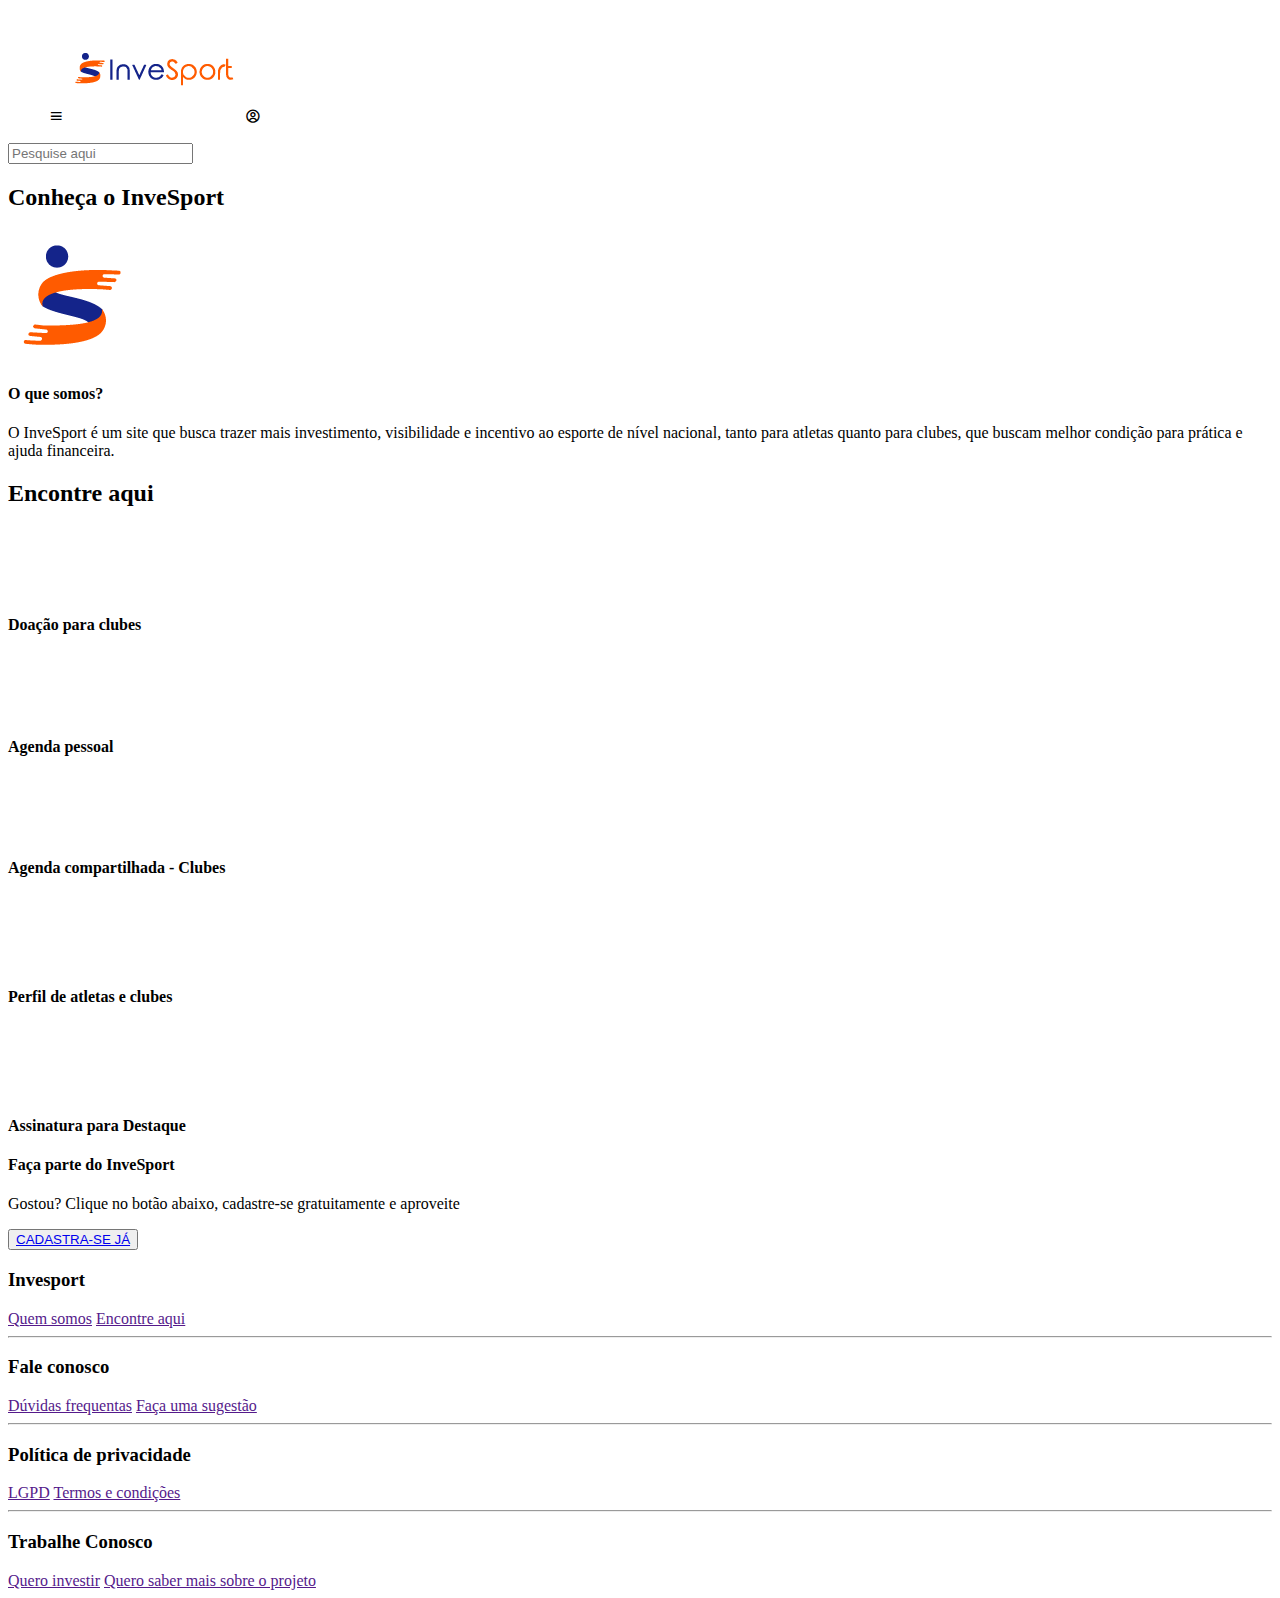
==== index.html @ 8fa553c3 "mudei pasta" ====
<!DOCTYPE html>
<html lang="pt-br">
<head>
    <meta charset="UTF-8">
    <meta http-equiv="X-UA-Compatible" content="IE=edge">
    <meta name="viewport" content="width=device-width, initial-scale=1.0">
    <link href='https://unpkg.com/boxicons@2.1.4/css/boxicons.min.css' rel='stylesheet'>
    <link rel="stylesheet" type="text/css" href="css/estiloH.css">
    <title>InveSport</title>
</head>
<body>
    <header>
        <menu class="cabecalho">
            <a><i class='bx bx-menu' id="i-menu"></i></a>
            <a href="index.html"><img src="../imgs/logo/logo-horizontal.png" class="logo-invesport" ></a>
            <a><i class='bx bx-user-circle' id="i-user"></i></a>
        </menu>    
    </header>

    <main>
        <input type="search" placeholder="Pesquise aqui" class="pesquisa">
        <h2 id="conheca">Conheça o <span id="inve">Inve</span><span id="sport">Sport</span></h2>
        <div class="somos">
            <img src="../imgs/logo/128px.png" id="logo-somos">
            <div class="text-somos">
                <h4 class="title-somos">O que somos?</h4>
                <p class="p-somos">O InveSport é um site que busca trazer mais investimento, visibilidade e incentivo ao esporte de nível nacional, tanto para atletas quanto para clubes, que buscam melhor condição para prática e ajuda financeira. </p>  
            </div>    
        </div>
        <h2 id="encontre">Encontre aqui</h2>
        <section class="box-funcionalidades">
            <div id="doa">
                <img src="../imgs/icones/donation.png" class="i-doacao">
                <h4 id="text-doacao">Doação para clubes</h4>
            </div>
            <div id="agenda">
                <img src="../imgs/icones/calendario-user-57px.png" class="i-calendario-user" >
                <h4 id="text-agenda">Agenda pessoal</h4>
            </div>
            <div id="compar">
                <img src="../imgs/icones/calendario-share-57px.png" class="i-calen-clube">
                <h4 id="text-compar">Agenda compartilhada - Clubes</h4>
            </div>
            <div id="perfil">
                <img src="../imgs/icones/foto-64px.png" class="i-foto">
                <h4 id="text-perfil">Perfil de atletas e clubes</h4>
            </div>
                <div id="ass">
                <img src="../imgs/icones/plano-64px.png" class="i-plano">
                <h4 id="texto-ass">Assinatura para Destaque</h4>
            </div>
        </section>    
        <div class="box-cadastrar-se">
            <h4 id="faca-parte">Faça parte do <span id="inve2">Inve</span><span id="sport2">Sport</span></h4>
            <p id="text-cadastrar">Gostou? Clique no botão abaixo, cadastre-se gratuitamente e aproveite</p>
            <button id="botao-cadastrar-ja"><a href="cadastro_atleta.html">CADASTRA-SE JÁ</a></button>
        </div>


    </main>

    <footer>
        <h3>Invesport</h3>
        <a href="">Quem somos</a>
        <a href="">Encontre aqui</a>
        <hr>
        <h3>Fale conosco</h3>
        <a href="">Dúvidas frequentas</a>
        <a href="">Faça uma sugestão</a>
        <hr>
        <h3>Política de privacidade</h3>
        <a href="">LGPD</a>
        <a href="">Termos e condições</a>
        <hr>
        <h3>Trabalhe Conosco</h3>
        <a href="">Quero investir</a>
        <a href="">Quero saber mais sobre o projeto</a>
    </footer>
</body>
</html>
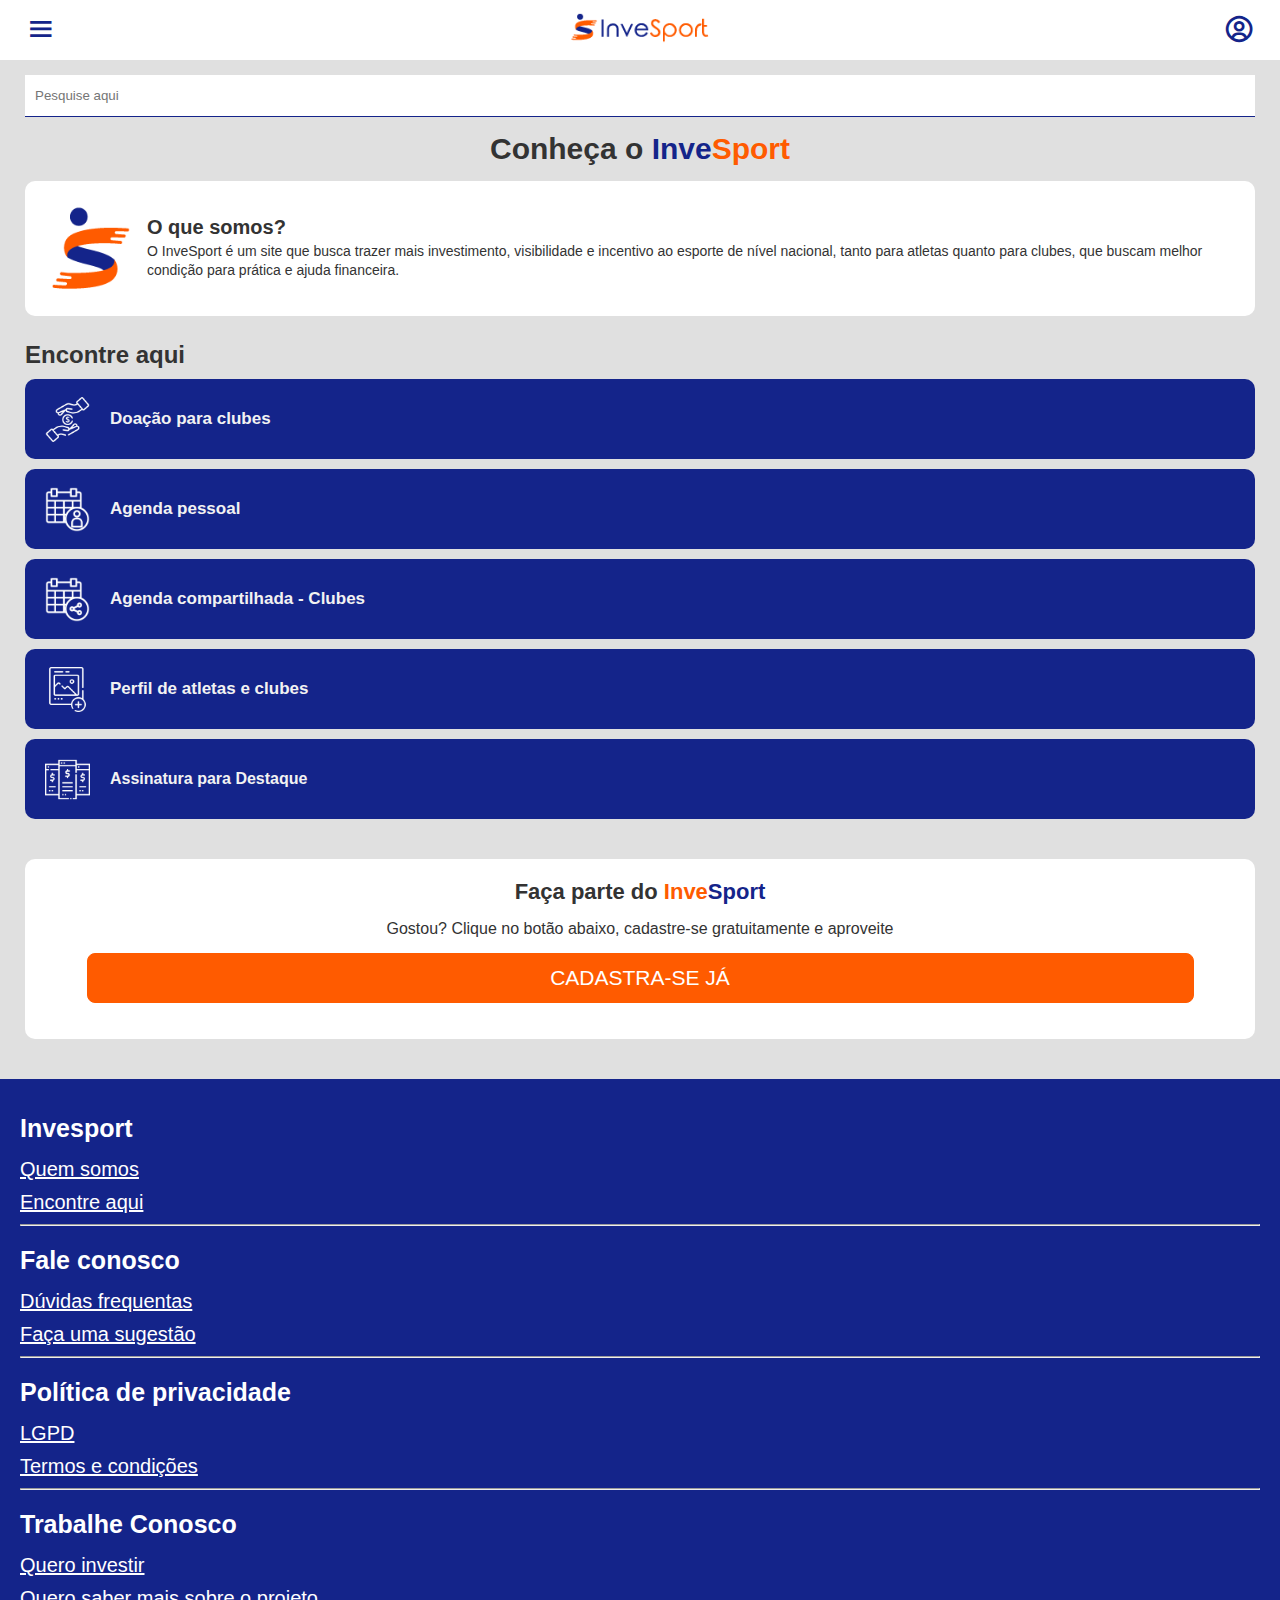
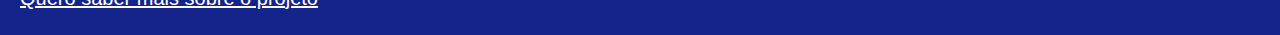
==== commit 671486b0: "alterei caminhos" ====
--- a/index.html
+++ b/index.html
@@ -12,7 +12,7 @@
     <header>
         <menu class="cabecalho">
             <a><i class='bx bx-menu' id="i-menu"></i></a>
-            <a href="index.html"><img src="../imgs/logo/logo-horizontal.png" class="logo-invesport" ></a>
+            <a href="index.html"><img src="imgs/logo/logo-horizontal.png" class="logo-invesport" ></a>
             <a><i class='bx bx-user-circle' id="i-user"></i></a>
         </menu>    
     </header>
@@ -21,7 +21,7 @@
         <input type="search" placeholder="Pesquise aqui" class="pesquisa">
         <h2 id="conheca">Conheça o <span id="inve">Inve</span><span id="sport">Sport</span></h2>
         <div class="somos">
-            <img src="../imgs/logo/128px.png" id="logo-somos">
+            <img src="imgs/logo/128px.png" id="logo-somos">
             <div class="text-somos">
                 <h4 class="title-somos">O que somos?</h4>
                 <p class="p-somos">O InveSport é um site que busca trazer mais investimento, visibilidade e incentivo ao esporte de nível nacional, tanto para atletas quanto para clubes, que buscam melhor condição para prática e ajuda financeira. </p>  
@@ -30,23 +30,23 @@
         <h2 id="encontre">Encontre aqui</h2>
         <section class="box-funcionalidades">
             <div id="doa">
-                <img src="../imgs/icones/donation.png" class="i-doacao">
+                <img src="imgs/icones/donation.png" class="i-doacao">
                 <h4 id="text-doacao">Doação para clubes</h4>
             </div>
             <div id="agenda">
-                <img src="../imgs/icones/calendario-user-57px.png" class="i-calendario-user" >
+                <img src="imgs/icones/calendario-user-57px.png" class="i-calendario-user" >
                 <h4 id="text-agenda">Agenda pessoal</h4>
             </div>
             <div id="compar">
-                <img src="../imgs/icones/calendario-share-57px.png" class="i-calen-clube">
+                <img src="imgs/icones/calendario-share-57px.png" class="i-calen-clube">
                 <h4 id="text-compar">Agenda compartilhada - Clubes</h4>
             </div>
             <div id="perfil">
-                <img src="../imgs/icones/foto-64px.png" class="i-foto">
+                <img src="imgs/icones/foto-64px.png" class="i-foto">
                 <h4 id="text-perfil">Perfil de atletas e clubes</h4>
             </div>
                 <div id="ass">
-                <img src="../imgs/icones/plano-64px.png" class="i-plano">
+                <img src="imgs/icones/plano-64px.png" class="i-plano">
                 <h4 id="texto-ass">Assinatura para Destaque</h4>
             </div>
         </section>    
--- a/css/estiloH.css
+++ b/css/estiloH.css
@@ -0,0 +1,201 @@
+html , body {
+    background-color: #E0E0E0;
+    font-family: "Poppins", "Poppins", "Poppins", sans-serif;
+}
+
+*{
+    margin: 0px;
+    padding: 0px;
+}
+
+header {
+    background-color: #ffffff;
+    height: 60px;
+    width: 100% ;
+}
+
+main {
+    margin: 15px 25px 15px 25px;
+}
+
+input{
+    width: 100%;
+    height: 42px;
+    border: none;
+    border-bottom: 1px solid #14248a;
+    padding-left: 10px;
+}
+
+.cabecalho{
+    display: flex;
+    flex-flow: row nowrap;
+    justify-content: space-between;
+    align-items: center;
+    align-content: center;
+    padding: 0px 25px;
+    max-width: 100%;
+    height: 60px;
+}
+
+.logo-invesport{
+    width: 150px;
+    object-fit: cover;
+}
+
+#i-menu, #i-user{
+    color: #14248a;
+    font-size: 32px;
+}
+
+#conheca{
+    margin-top: 15px;
+    font-size: 30px;
+    color: #333333;
+    display: block;
+    text-align: center;
+    font-family: "Poppins Bold", "Poppins", "Poppins", sans-serif;
+}
+
+#inve{
+    color:#14248a;
+}
+
+#sport{
+    color:#FF5B00;
+}
+
+.somos{
+    background-color: #ffffff;
+    padding: 15px;
+    margin: 15px 0px 25px 0px;
+    border-radius: 10px;
+    display: flex;
+    flex-direction: row;
+    align-items: center;
+}
+
+.title-somos{
+    font-family: "Poppins SemiBold", "Poppins", "Poppins", sans-serif;
+    font-size: 20px;
+    color: #333333;
+    margin-bottom: 5px;
+}
+
+.text-somos{
+    color: #333333;
+    font-size: 14px;
+    line-height: 19px;
+}
+
+#logo-somos{
+    width: 102px;
+    height: 105px;
+    margin-right: 5px;
+}
+
+#encontre{
+    color: #333333;
+    font-size: 24px;
+}
+
+.box-funcionalidade {
+    background-color: #f2f2f2;
+    width: 100%;
+    height: 140px;
+}
+
+#doa, #agenda, #compar, #perfil, #ass {
+    display: flex;
+    flex-direction: row;
+    justify-content: flex-start;
+    align-items: center;
+    gap: 20px;
+    width: 100%;
+    height: 80px;
+    margin: 10px 0px;
+    border-radius: 10px;
+    color:#f2f2f2;
+    background-color:#14248a;
+}
+
+.i-doacao, .i-calendario-user, .i-calen-clube, .i-foto, .i-plano{
+    width: 45px;
+    height: 45px;
+    margin-left: 20px;
+}
+
+#text-doacao, #text-agenda, #text-compar, #text-perfil, #text-ass{
+    font-size: 17px;
+} 
+
+.box-cadastrar-se{
+    width: 100%;
+    height: 160px;
+    background-color: #ffffff;
+    border-radius: 10px;
+    margin: 40px 0px;
+    display: flex;
+    flex-direction: column;
+    align-items: center;
+    text-align: center;
+    padding-top: 20px;
+}
+
+#faca-parte{
+    color: #333333;
+    font-size: 22px;
+}
+
+#text-cadastrar{
+    color: #333333;
+    font-size: 16px;
+    margin: 15px;
+    padding: 0 10px;
+}
+
+#inve2{
+    color: #ff5b00;
+    font-size: 22px;
+}
+
+#sport2{
+    color: #14248a;
+    font-size: 22px;
+}
+
+#botao-cadastrar-ja{
+    width: 90%;
+    height: 50px;
+    background-color: #FF5B00;
+    border: 1px solid #FF5B00;
+    border-radius: 8px;
+}
+
+#botao-cadastrar-ja>a{
+    color: #ffffff;
+    font-size: 21px;
+    text-decoration-line: none;
+}
+
+
+footer {
+    background-color: #14248a;
+    padding: 15px 20px;
+    color:#f2f2f2; 
+    font-family: "Poppins SemiBold", "Poppins", "Poppins", sans-serif;
+    display: flex;
+    flex-direction: column;
+}
+
+footer>h3{
+    color: #ffffff;
+    font-size: 25px;
+    margin-bottom: 15px;
+    margin-top: 20px;
+}
+
+footer>a{
+    color: #ffffff;
+    font-size: 20px;
+    margin-bottom: 10px;
+}
